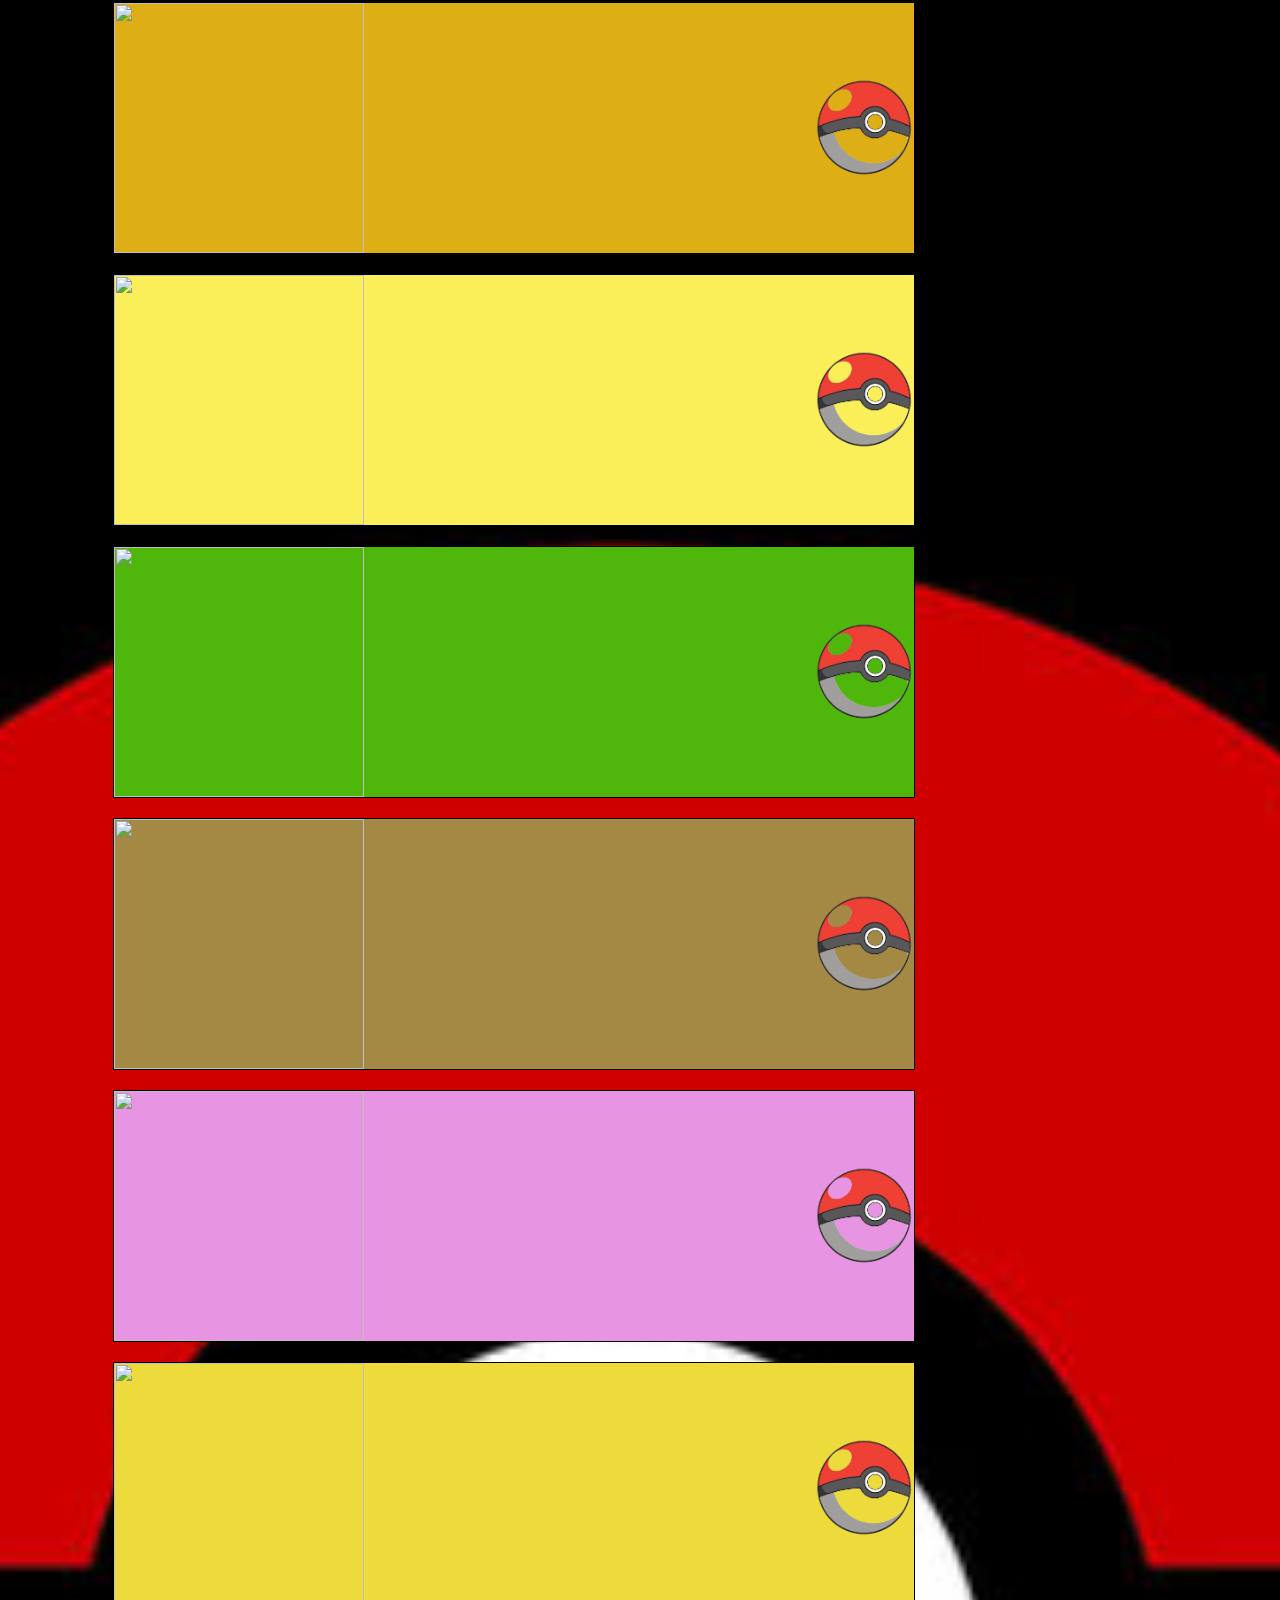
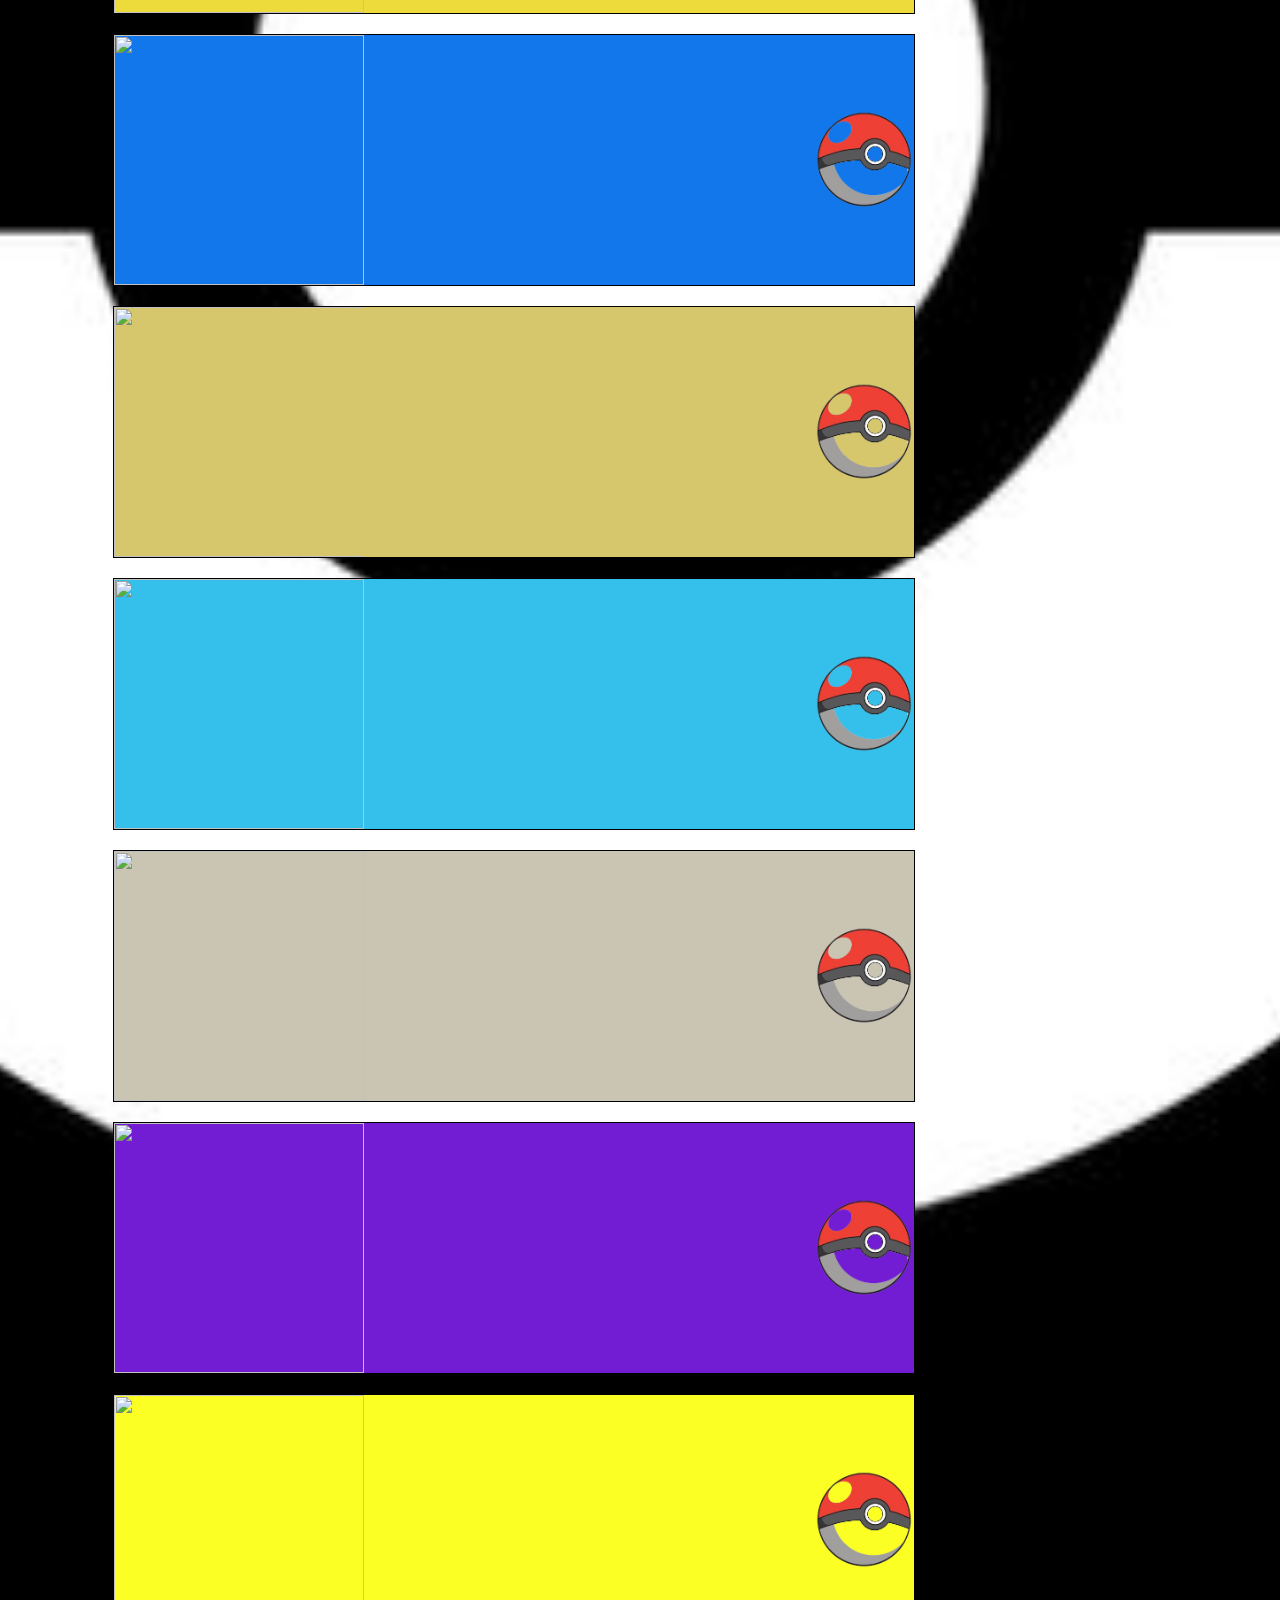
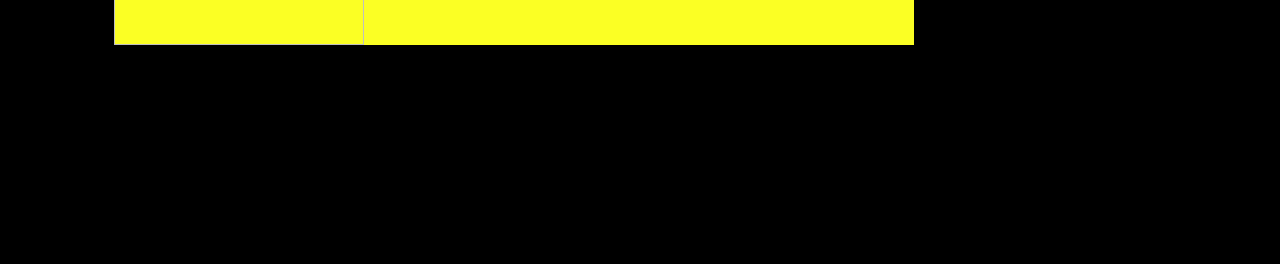
==== germones_mpe.html @ 8e0bdc67 "Add files via upload" ====
<!DOCTYPE html>
<html lang="en">


<head>
    <meta charset="UTF-8">
    <meta name="viewport" content="width=device-width, initial-scale=1.0">
    <title>germones_mpe</title>
    <link rel="stylesheet" href="germones_mpe.css">
</head>


<body class="body">
    <div class="flex-container">
        <div class="card" id="card1"> <img src="img/abra.png" alt="" width="250px" height="250px"></div>
        <div class="card" id="card2"> <img src="img/bellsprout.png" alt="" width="250px" height="250px"></div>
        <div class="card" id="card3"> <img src="img/caterpie.png" alt="" width="250px" height="250px"></div>
        <div class="card" id="card4"> <img src="img/eevee.png" alt="" width="250px" height="250px"></div>
        <div class="card" id="card5"> <img src="img/jigglypuff.png" alt="" width="250px" height="250px"></div>
        <div class="card" id="card6"> <img src="img/pikachu.png" alt="" width="250px" height="250px"></div>
        <div class="card" id="card7"> <img src="img/snorlax.png" alt="" width="250px" height="250px"></div>
        <div class="card" id="card8"> <img src="img/weedle.png" alt="" width="250px" height="250px"></div>
        <div class="card" id="card9"> <img src="img/squirtle1.png" alt="" width="250px" height="250px"></div>
        <div class="card" id="card10"> <img src="img/meowth.png" alt="" width="250px" height="250px"></div>
        <div class="card" id="card11"> <img src="img/haunter.png" alt="" width="250px" height="250px"></div>
        <div class="card" id="card12"> <img src="img/psyduck.png" alt="" width="250px" height="250px"></div>


    </div>
    <div class="text" id="text1"> Abra </div>
    <div class="text" id="text1"> Bellsprout </div>
    <div class="text" id="text1"> Caterpie </div>
    <div class="text" id="text1"> Eevee </div>
    <div class="text" id="text1"> Jigglypuff </div>
    <div class="text" id="text1"> Pikachu </div>
    <div class="text" id="text1"> Snorlax </div>
    <div class="text" id="text1"> Weedle </div>
    <div class="text" id="text1"> Squirtle </div>
    <div class="text" id="text1"> Meowth </div>
    <div class="text" id="text1"> Haunter </div>
    <div class="text" id="text1"> Psyduck </div>

</body>


</html>
---- germones_mpe.css ----
.body {
    background-image: url(bgball.jpg);
    background-repeat: no-repeat;
    background-size: cover;
    background-position: center;
    margin:auto;
    

}


.flex-container {
    width: 80vw;
    margin: auto;
    border: 2px solid rgb(255, 255, 255);
    display: flex;
    flex-direction: row;
    flex-wrap: wrap;
    gap: 10px;
    justify-content: center;
}




.card {
    width: 250px;
    height: 250px;
    border: 1px solid black;
    display: flex;
    justify-content: center;
    margin: auto;
    gap:20px;
}


#card1 {
    background-color: rgb(221, 174, 21);
    transition-duration: 1s;

}


#card2 {
    background-color: rgb(250, 239, 89);
    
    transition-duration: 1s;


}


#card3 {
    background-color: rgb(79, 182, 11);
    
    transition-duration: 1s;
    

}


#card4 {
    background-color: rgb(163, 137, 67);
    
    transition-duration: 1s;
    

}


#card5 {
    background-color: rgb(231, 149, 227);
    
    transition-duration: 1s;
    

}


#card6 {
    background-color: rgb(236, 219, 59);
    
    transition-duration: 1s;
    

}


#card7 {
    background-color: rgb(18, 119, 235);
    
    transition-duration: 1s;
    

}


#card8 {
    background-color: rgb(214, 198, 108);
    
    transition-duration: 1s;
    

}


#card9 {
    background-color: rgb(53, 192, 235);
    
    transition-duration: 1s;
    

}


#card10 {
    background-color: rgb(202, 197, 179);
    
    transition-duration: 1s;
    

}


#card11 {
    background-color: rgb(114, 29, 212);
    transition-duration: 1s;
    

}


#card12 {
    background-color: rgb(251, 255, 36);
    transition-duration: 1s ease;
}

@media (max-width:1280px) {
    .flex-container {
        flex-direction: column;
        margin: 2px;
        width: 80vw;
        border: 0px solid rgb(209, 0, 0);
        display: flex;
        gap: 20px;
        flex-grow: 1;

    }
}

@media (max-width:1280px){
    .card {
        width:800px;
        height: 250px;
        justify-content: space-between;
        margin: auto;
        background-image: url(pokeball-removebg-preview.png);
        background-size: 100px;
        background-repeat: no-repeat;
        background-position: right;

    }
}

@media (max-width:820px){
    .card {
        width: 250px;
        height: 300px;
        align-self: center;
        background-image: none;
    }
}
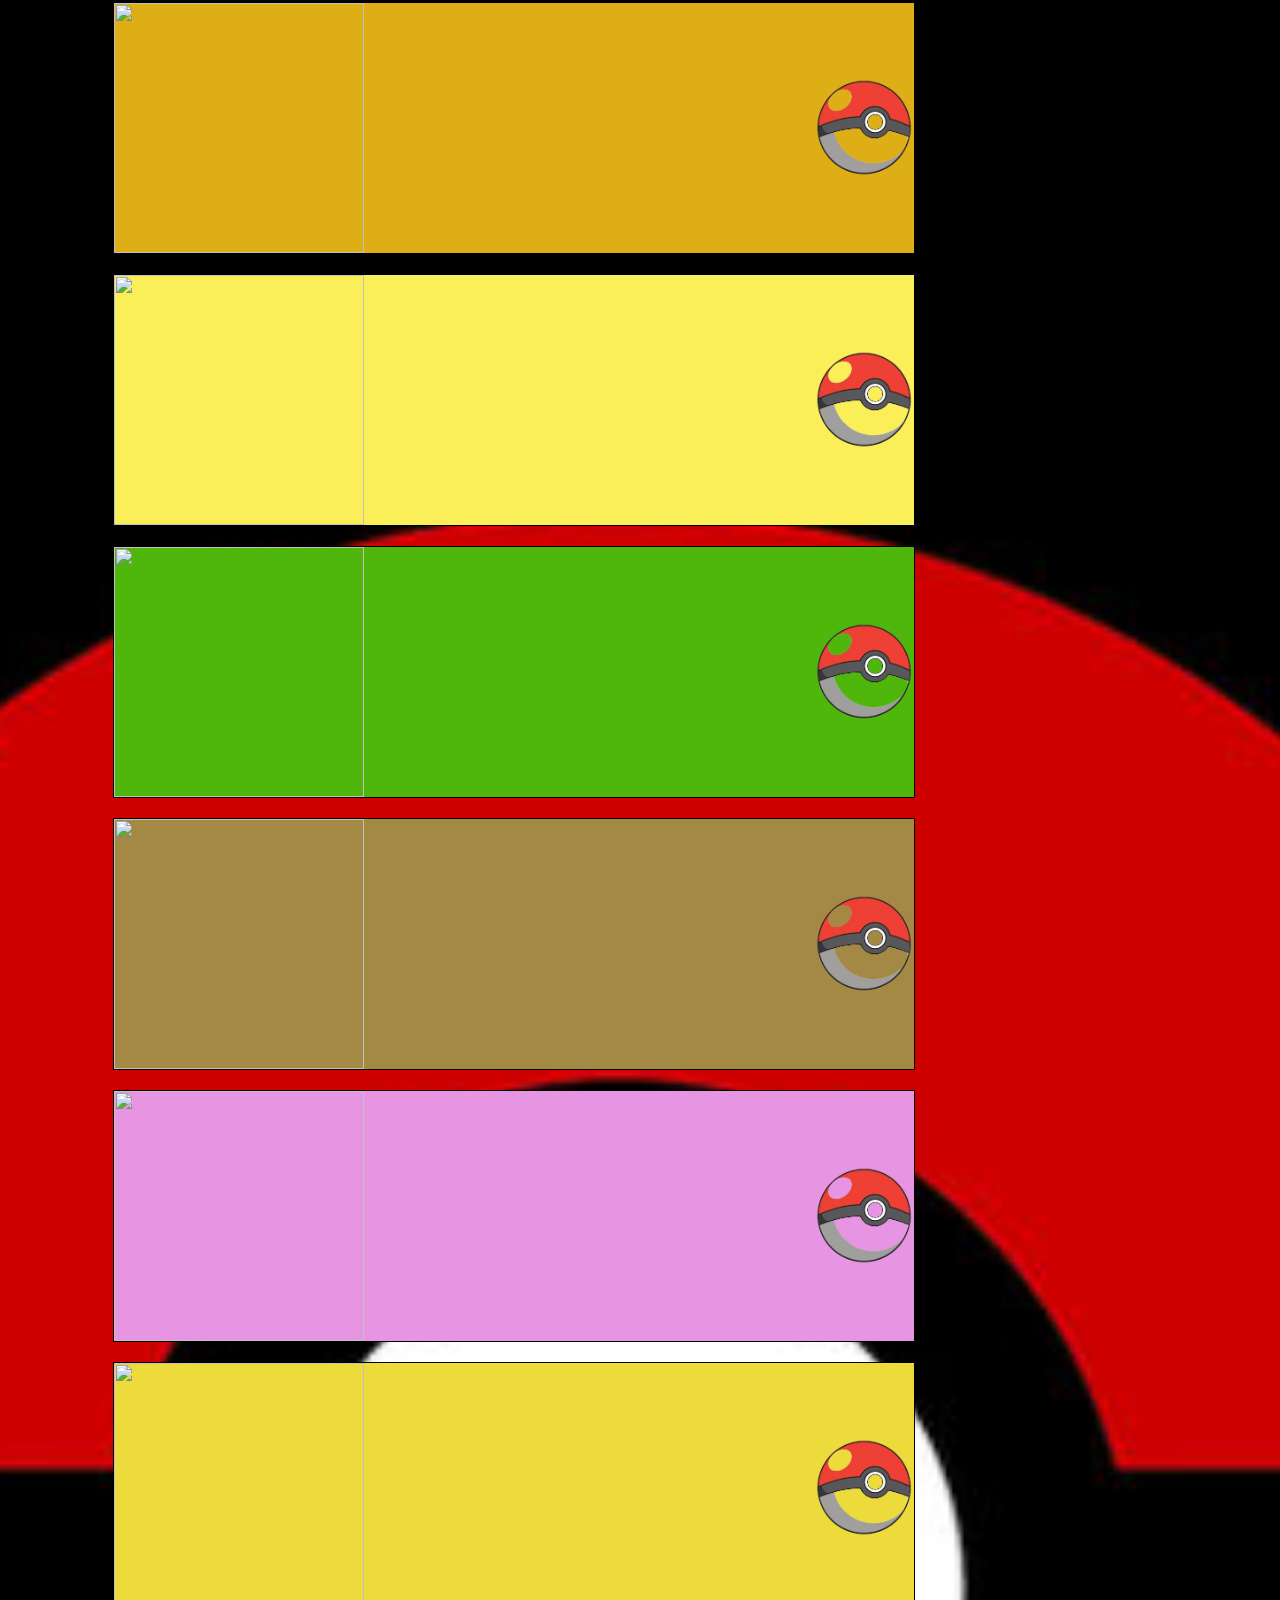
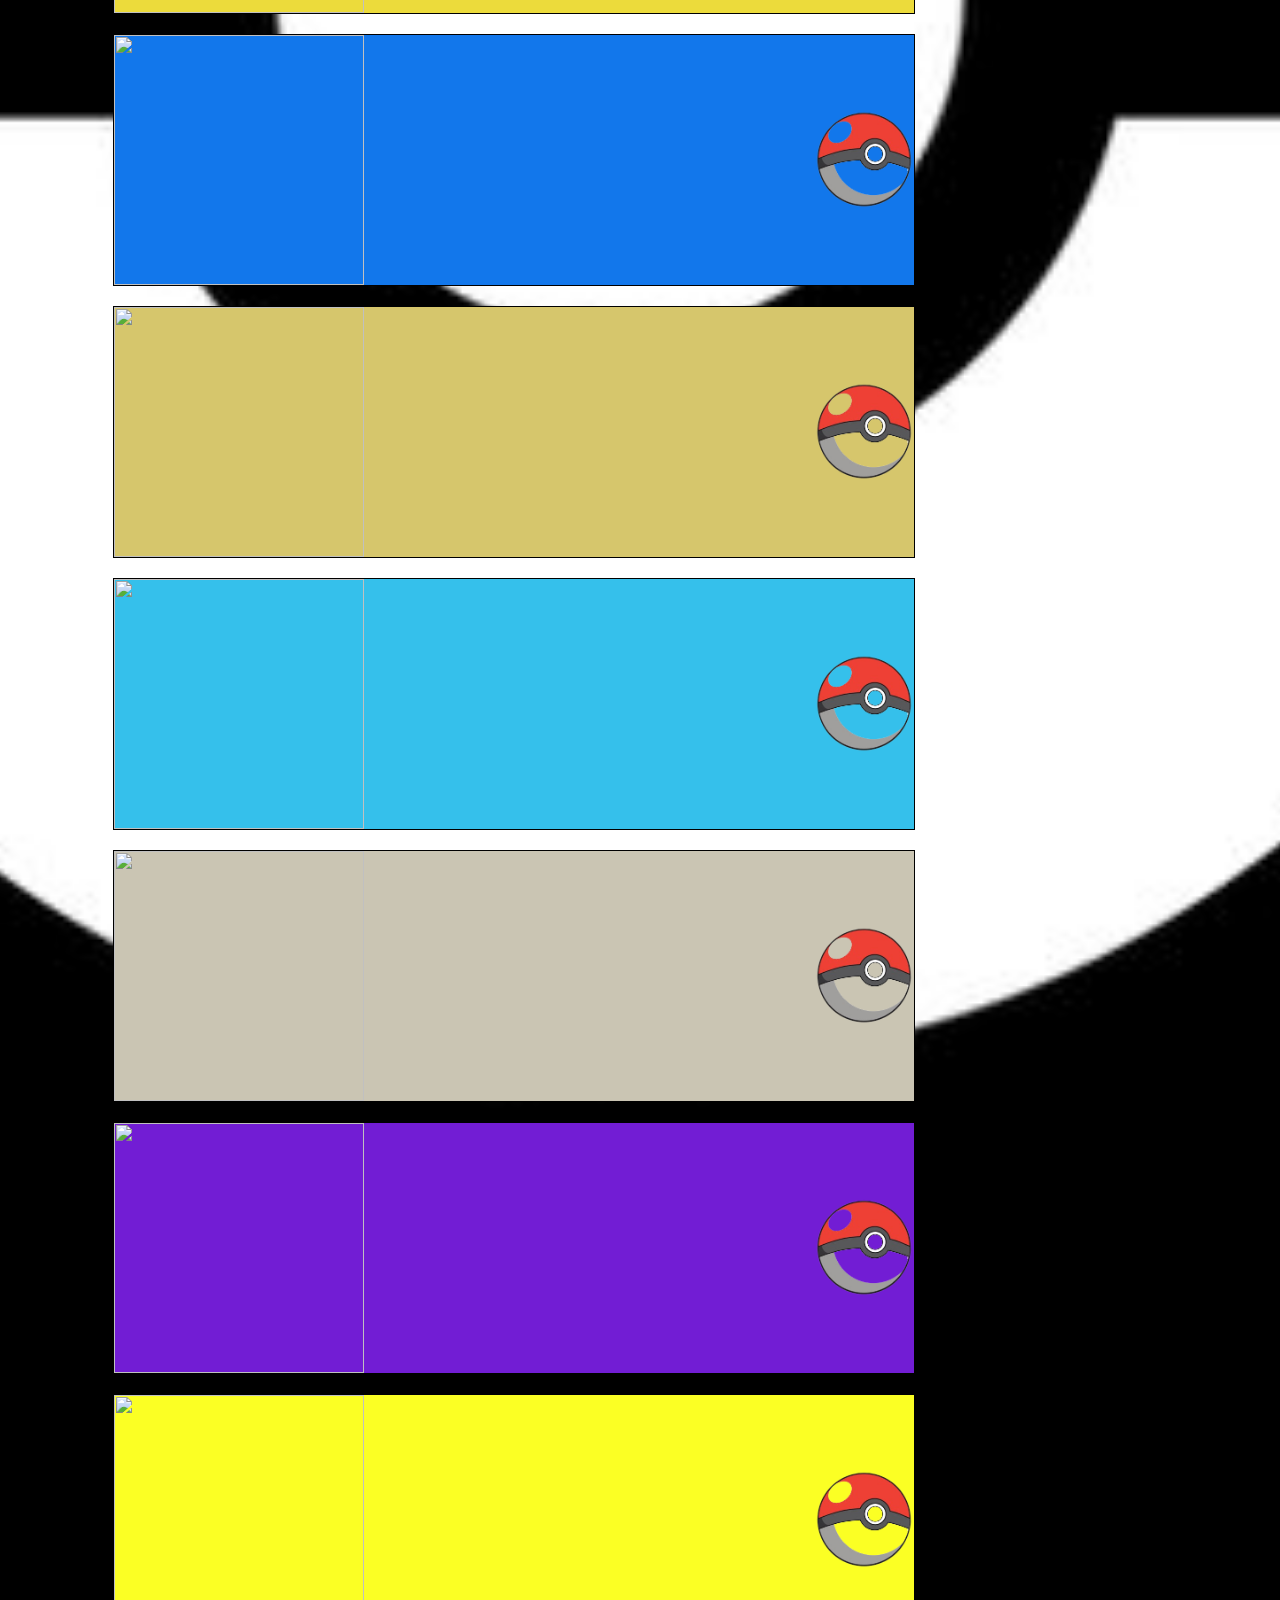
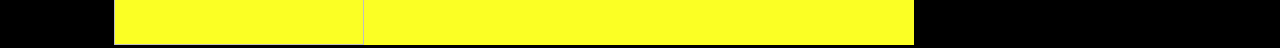
==== commit a3252692: "Add files via upload" ====
--- a/germones_mpe.html
+++ b/germones_mpe.html
@@ -27,18 +27,6 @@
 
 
     </div>
-    <div class="text" id="text1"> Abra </div>
-    <div class="text" id="text1"> Bellsprout </div>
-    <div class="text" id="text1"> Caterpie </div>
-    <div class="text" id="text1"> Eevee </div>
-    <div class="text" id="text1"> Jigglypuff </div>
-    <div class="text" id="text1"> Pikachu </div>
-    <div class="text" id="text1"> Snorlax </div>
-    <div class="text" id="text1"> Weedle </div>
-    <div class="text" id="text1"> Squirtle </div>
-    <div class="text" id="text1"> Meowth </div>
-    <div class="text" id="text1"> Haunter </div>
-    <div class="text" id="text1"> Psyduck </div>
 
 </body>
 
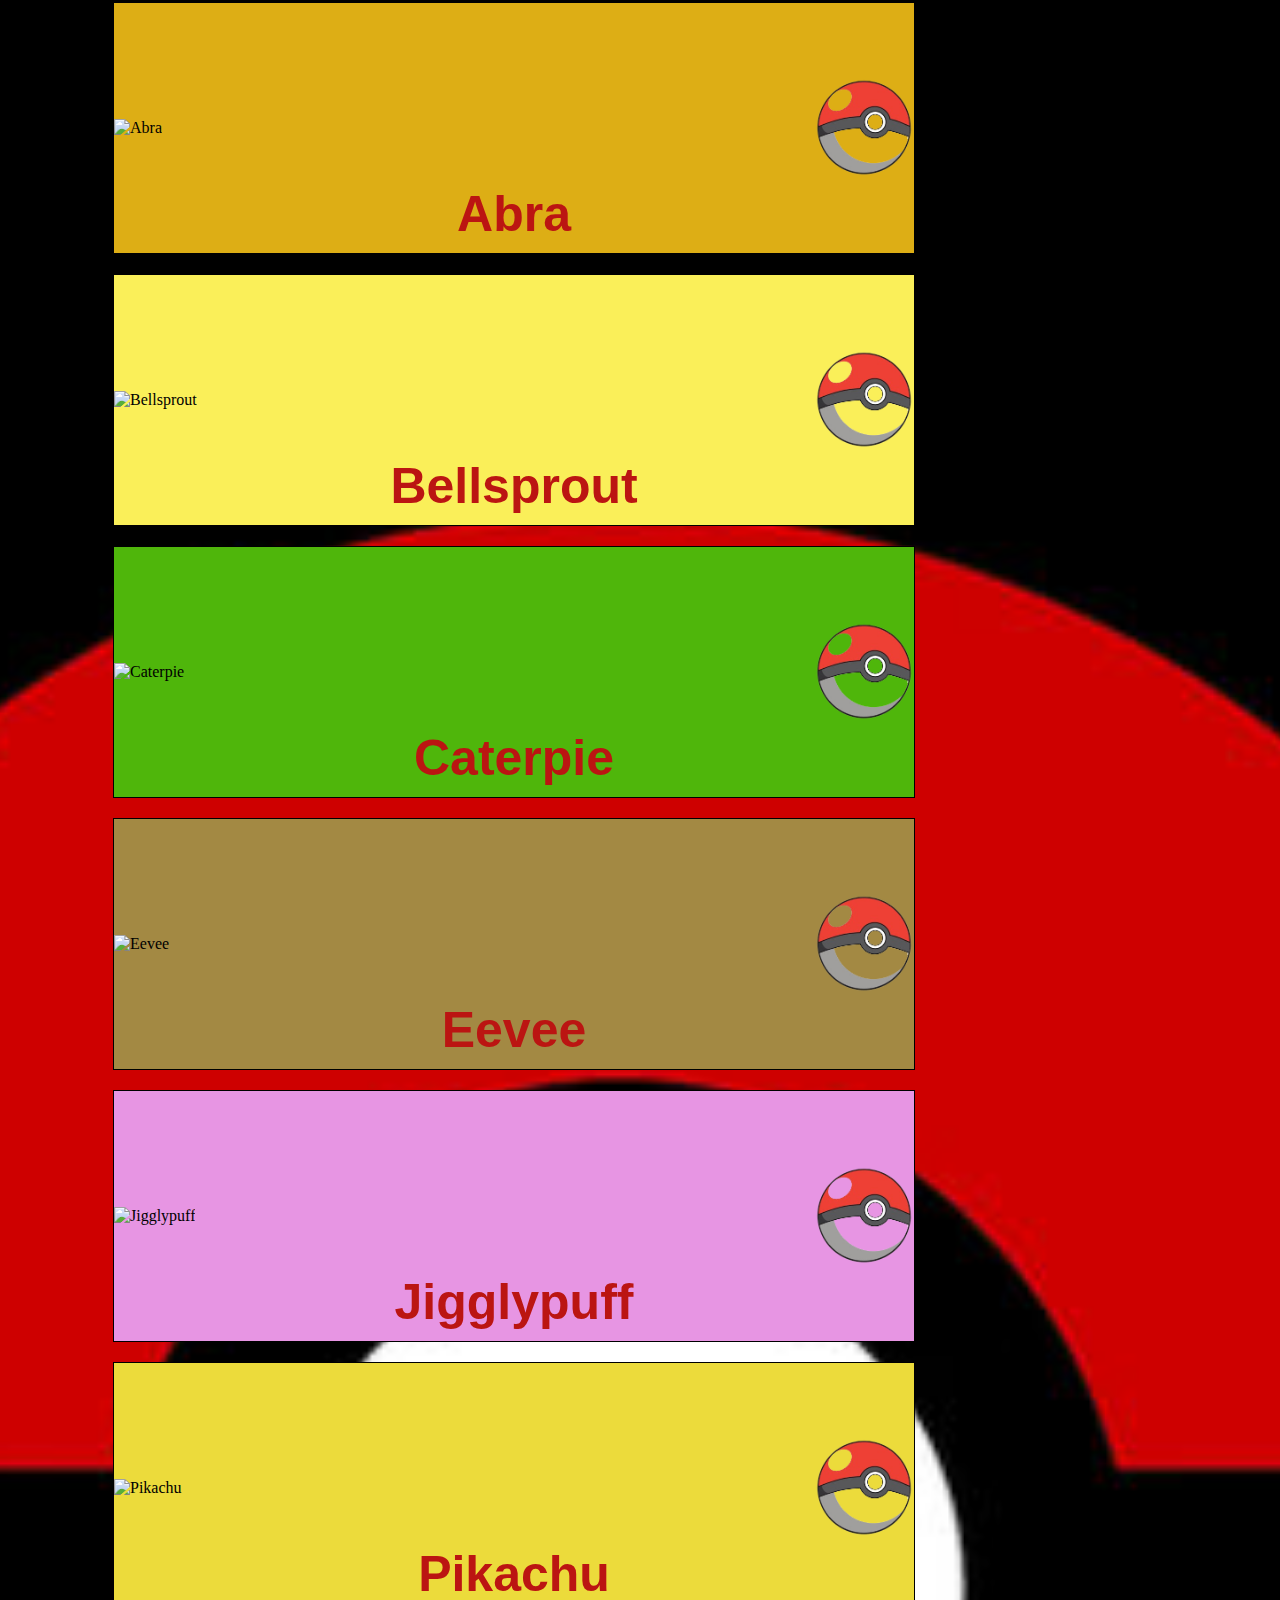
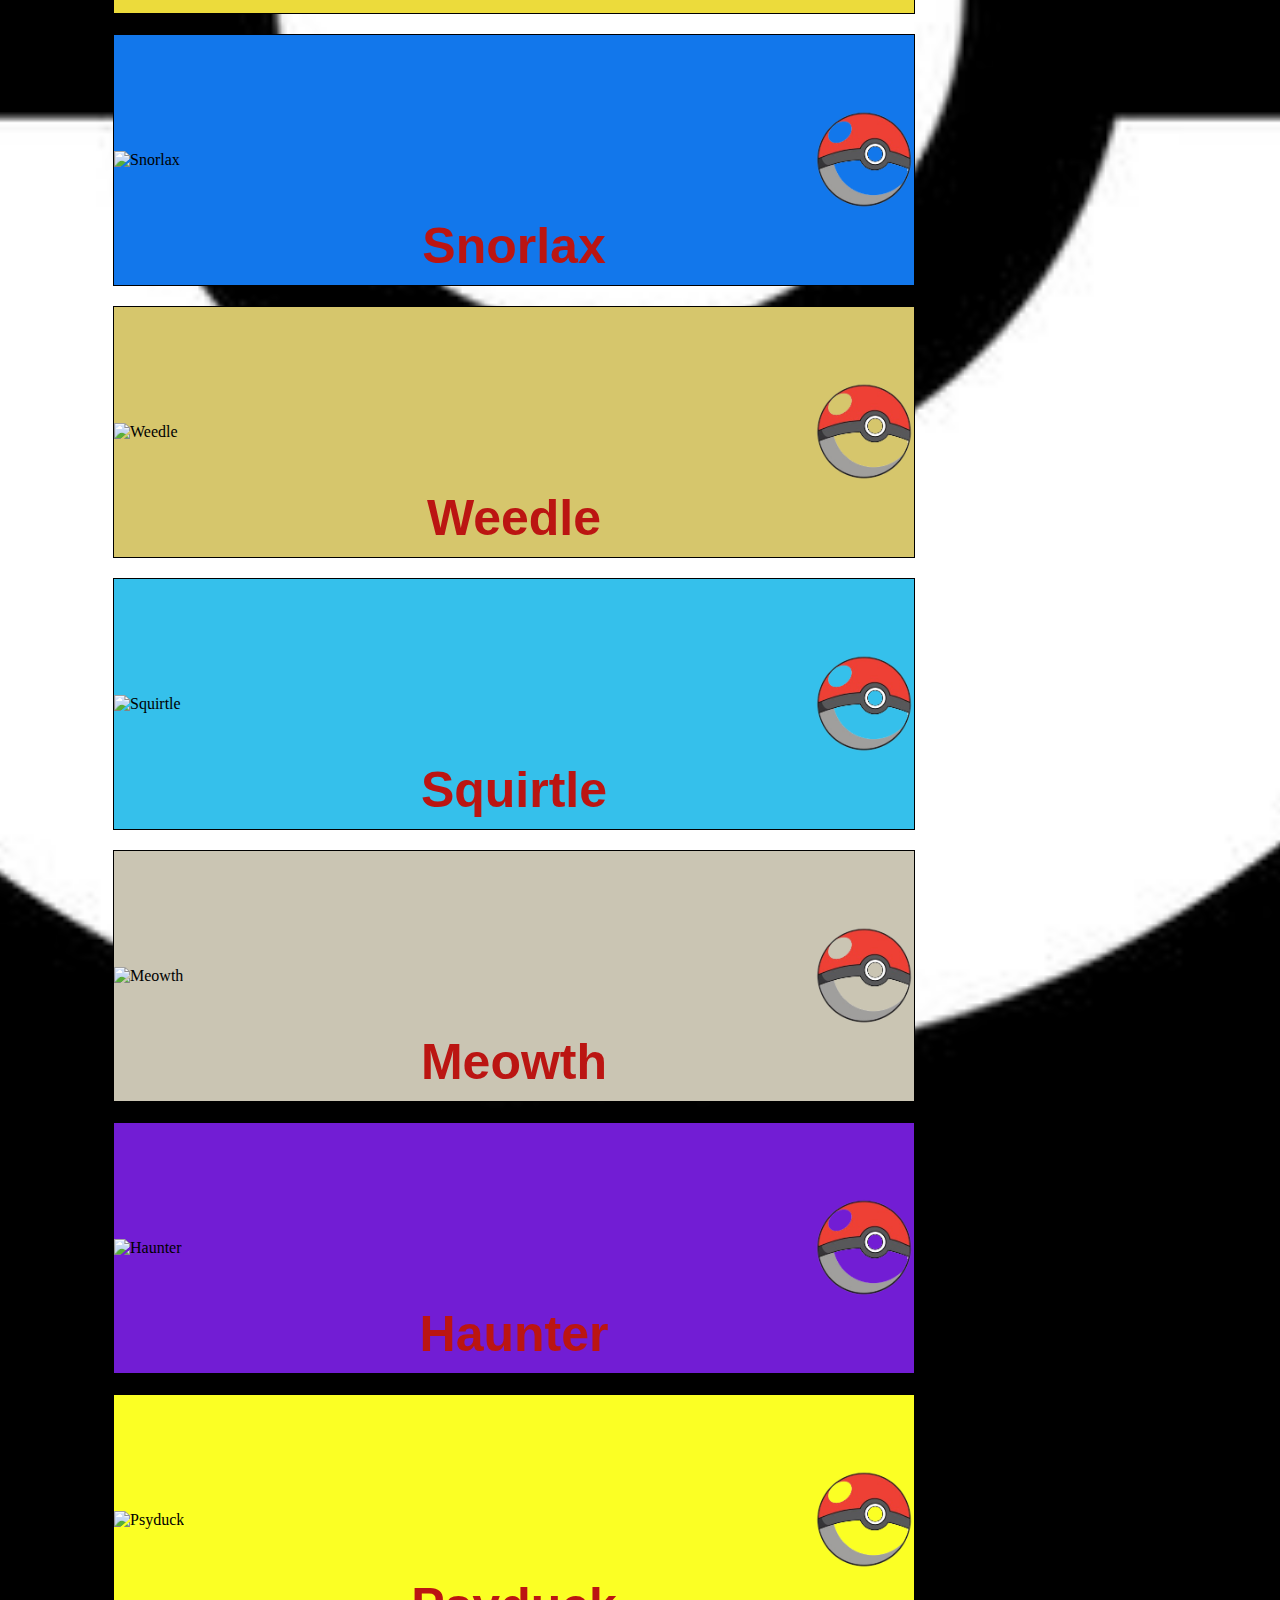
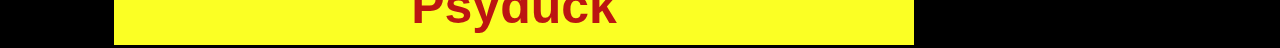
==== commit 998e46af: "Add files via upload" ====
--- a/germones_mpe.html
+++ b/germones_mpe.html
@@ -1,6 +1,5 @@
 <!DOCTYPE html>
 <html lang="en">
-
 
 <head>
     <meta charset="UTF-8">
@@ -9,26 +8,81 @@
     <link rel="stylesheet" href="germones_mpe.css">
 </head>
 
-
 <body class="body">
     <div class="flex-container">
-        <div class="card" id="card1"> <img src="img/abra.png" alt="" width="250px" height="250px"></div>
-        <div class="card" id="card2"> <img src="img/bellsprout.png" alt="" width="250px" height="250px"></div>
-        <div class="card" id="card3"> <img src="img/caterpie.png" alt="" width="250px" height="250px"></div>
-        <div class="card" id="card4"> <img src="img/eevee.png" alt="" width="250px" height="250px"></div>
-        <div class="card" id="card5"> <img src="img/jigglypuff.png" alt="" width="250px" height="250px"></div>
-        <div class="card" id="card6"> <img src="img/pikachu.png" alt="" width="250px" height="250px"></div>
-        <div class="card" id="card7"> <img src="img/snorlax.png" alt="" width="250px" height="250px"></div>
-        <div class="card" id="card8"> <img src="img/weedle.png" alt="" width="250px" height="250px"></div>
-        <div class="card" id="card9"> <img src="img/squirtle1.png" alt="" width="250px" height="250px"></div>
-        <div class="card" id="card10"> <img src="img/meowth.png" alt="" width="250px" height="250px"></div>
-        <div class="card" id="card11"> <img src="img/haunter.png" alt="" width="250px" height="250px"></div>
-        <div class="card" id="card12"> <img src="img/psyduck.png" alt="" width="250px" height="250px"></div>
-
-
+        <div class="card" id="card1">
+            <div class="image">
+                <img src="img/abra.png" alt="Abra" width="250px" height="250px">
+            </div>
+            <div class="name">Abra</div>
+        </div>
+        <div class="card" id="card2">
+            <div class="image">
+                <img src="img/bellsprout.png" alt="Bellsprout" width="250px" height="250px">
+            </div>
+            <div class="name">Bellsprout</div>
+        </div>
+        <div class="card" id="card3">
+            <div class="image">
+                <img src="img/caterpie.png" alt="Caterpie" width="250px" height="250px">
+            </div>
+            <div class="name">Caterpie</div>
+        </div>
+        <div class="card" id="card4">
+            <div class="image">
+                <img src="img/eevee.png" alt="Eevee" width="250px" height="250px">
+            </div>
+            <div class="name">Eevee</div>
+        </div>
+        <div class="card" id="card5">
+            <div class="image">
+                <img src="img/jigglypuff.png" alt="Jigglypuff" width="250px" height="250px">
+            </div>
+            <div class="name">Jigglypuff</div>
+        </div>
+        <div class="card" id="card6">
+            <div class="image">
+                <img src="img/pikachu.png" alt="Pikachu" width="250px" height="250px">
+            </div>
+            <div class="name">Pikachu</div>
+        </div>
+        <div class="card" id="card7">
+            <div class="image">
+                <img src="img/snorlax.png" alt="Snorlax" width="250px" height="250px">
+            </div>
+            <div class="name">Snorlax</div>
+        </div>
+        <div class="card" id="card8">
+            <div class="image">
+                <img src="img/weedle.png" alt="Weedle" width="250px" height="250px">
+            </div>
+            <div class="name">Weedle</div>
+        </div>
+        <div class="card" id="card9">
+            <div class="image">
+                <img src="img/squirtle1.png" alt="Squirtle" width="250px" height="250px">
+            </div>
+            <div class="name">Squirtle</div>
+        </div>
+        <div class="card" id="card10">
+            <div class="image">
+                <img src="img/meowth.png" alt="Meowth" width="250px" height="250px">
+            </div>
+            <div class="name">Meowth</div>
+        </div>
+        <div class="card" id="card11">
+            <div class="image">
+                <img src="img/haunter.png" alt="Haunter" width="250px" height="250px">
+            </div>
+            <div class="name">Haunter</div>
+        </div>
+        <div class="card" id="card12">
+            <div class="image">
+                <img src="img/psyduck.png" alt="Psyduck" width="250px" height="250px">
+            </div>
+            <div class="name">Psyduck</div>
+        </div>
     </div>
-
 </body>
 
-
-</html>+</html>
--- a/germones_mpe.css
+++ b/germones_mpe.css
@@ -3,11 +3,8 @@
     background-repeat: no-repeat;
     background-size: cover;
     background-position: center;
-    margin:auto;
-    
-
+    margin: auto;
 }
-
 
 .flex-container {
     width: 80vw;
@@ -20,122 +17,92 @@
     justify-content: center;
 }
 
-
-
-
 .card {
     width: 250px;
     height: 250px;
     border: 1px solid black;
     display: flex;
     justify-content: center;
+    align-items: center;
+    position: relative; 
     margin: auto;
-    gap:20px;
+    gap: 20px;
 }
 
+.name {
+    font-size: 20px; 
+    font-weight: bold;
+    font-family: Verdana, Geneva, Tahoma, sans-serif;
+    color: rgb(187, 21, 18);
+    text-align: center;  
+    position: absolute; 
+    bottom: 10px; 
+    left: 50%; 
+    transform: translateX(-50%); 
+    display: none;
+}
 
 #card1 {
     background-color: rgb(221, 174, 21);
-    transition-duration: 1s;
-
+    transition-duration: 1s ease;
 }
-
 
 #card2 {
     background-color: rgb(250, 239, 89);
-    
-    transition-duration: 1s;
-
-
+    transition-duration: 1s ease;
 }
-
 
 #card3 {
     background-color: rgb(79, 182, 11);
-    
-    transition-duration: 1s;
-    
-
+    transition-duration: 1s ease;
 }
-
 
 #card4 {
     background-color: rgb(163, 137, 67);
-    
-    transition-duration: 1s;
-    
-
+    transition-duration: 1s ease;
 }
-
 
 #card5 {
     background-color: rgb(231, 149, 227);
-    
-    transition-duration: 1s;
-    
-
+    transition-duration: 1s ease;
 }
-
 
 #card6 {
     background-color: rgb(236, 219, 59);
-    
-    transition-duration: 1s;
-    
-
+    transition-duration: 1s ease;
 }
-
 
 #card7 {
     background-color: rgb(18, 119, 235);
-    
-    transition-duration: 1s;
-    
-
+    transition-duration: 1s ease;
 }
-
 
 #card8 {
     background-color: rgb(214, 198, 108);
-    
-    transition-duration: 1s;
-    
-
+    transition-duration: 1s ease;
 }
-
 
 #card9 {
     background-color: rgb(53, 192, 235);
-    
-    transition-duration: 1s;
-    
-
+    transition-duration: 1s ease;
 }
-
 
 #card10 {
     background-color: rgb(202, 197, 179);
-    
-    transition-duration: 1s;
-    
-
+    transition-duration: 1s ease;
 }
-
 
 #card11 {
     background-color: rgb(114, 29, 212);
-    transition-duration: 1s;
-    
-
+    transition-duration: 1s ease;
 }
-
 
 #card12 {
     background-color: rgb(251, 255, 36);
     transition-duration: 1s ease;
 }
 
-@media (max-width:1280px) {
+@media (max-width: 1280px) {
     .flex-container {
         flex-direction: column;
         margin: 2px;
@@ -144,13 +111,10 @@
         display: flex;
         gap: 20px;
         flex-grow: 1;
+    }
 
-    }
-}
-
-@media (max-width:1280px){
     .card {
-        width:800px;
+        width: 800px;
         height: 250px;
         justify-content: space-between;
         margin: auto;
@@ -158,15 +122,34 @@
         background-size: 100px;
         background-repeat: no-repeat;
         background-position: right;
+        flex-grow: 1;
+    }
 
+    .name {
+        font-size: 50px;
+        text-align: center;
+        display: block; 
     }
 }
 
-@media (max-width:820px){
+@media (max-width: 820px) {
     .card {
         width: 250px;
         height: 300px;
         align-self: center;
         background-image: none;
     }
+
+    .card:hover {
+        transform: translateY(20px);
+    }
+
+    .name {
+        font-size: 20px;
+        width: 100%; 
+        bottom: 10px; 
+        left: 50%; 
+        transform: translateX(-50%); 
+        display: block; 
+    }
 }
